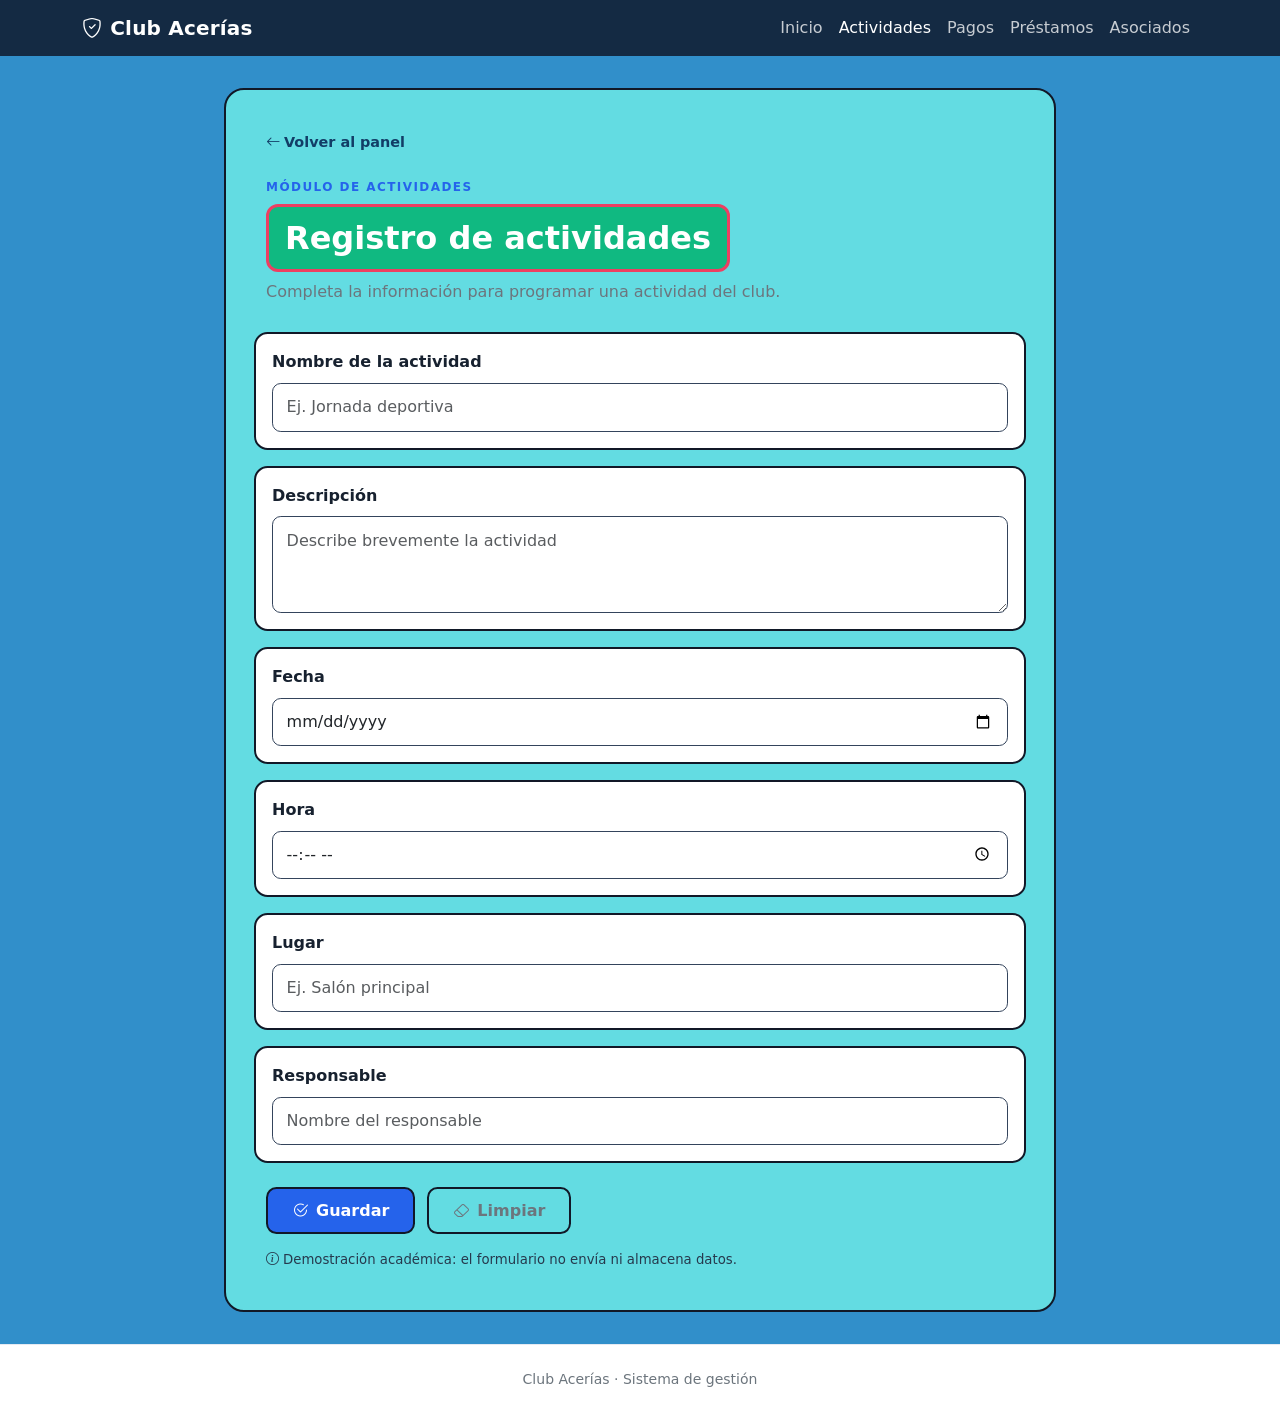
==== Vista/actividades.html @ b9f4083c "remplazos" ====
<!doctype html>
<html lang="es">
<head>
  <meta charset="utf-8">
  <meta name="viewport" content="width=device-width, initial-scale=1">
  <title>Registro de actividades | Club Acerías</title>
  <link href="https://cdn.jsdelivr.net/npm/bootstrap@5.3.3/dist/css/bootstrap.min.css" rel="stylesheet">
  <link href="https://cdn.jsdelivr.net/npm/bootstrap-icons@1.11.3/font/bootstrap-icons.css" rel="stylesheet">
  <link href="../Assets/css/club.css" rel="stylesheet">
</head>
<body class="registration-body">
  <nav class="navbar navbar-expand-lg navbar-dark club-navbar">
    <div class="container">
      <a class="navbar-brand fw-semibold" href="../index.html"><i class="bi bi-shield-check me-2"></i>Club Acerías</a>
      <button class="navbar-toggler" type="button" data-bs-toggle="collapse" data-bs-target="#menuPrincipal" aria-controls="menuPrincipal" aria-expanded="false" aria-label="Mostrar navegación"><span class="navbar-toggler-icon"></span></button>
      <div class="collapse navbar-collapse" id="menuPrincipal">
        <ul class="navbar-nav ms-auto">
          <li class="nav-item"><a class="nav-link" href="../index.html">Inicio</a></li>
          <li class="nav-item"><a class="nav-link active" aria-current="page" href="actividades.html">Actividades</a></li>
          <li class="nav-item"><a class="nav-link" href="pagos.html">Pagos</a></li>
          <li class="nav-item"><a class="nav-link" href="prestamos.html">Préstamos</a></li>
          <li class="nav-item"><a class="nav-link" href="asociados.html">Asociados</a></li>
        </ul>
      </div>
    </div>
  </nav>
  <main class="container page-content">
    <div class="page-heading">
      <a class="back-link" href="../index.html"><i class="bi bi-arrow-left me-1"></i>Volver al panel</a>
      <span class="eyebrow d-block mt-4">MÓDULO DE ACTIVIDADES</span>
      <h1 class="h2 fw-bold mt-2">Registro de actividades</h1>
      <p class="text-secondary mb-0">Completa la información para programar una actividad del club.</p>
    </div>
    <section class="card form-card">
      <div class="card-body p-4 p-md-5">
        <form class="club-form" novalidate>
          <div class="row g-4">
            <div class="col-12">
              <label for="nombreActividad" class="form-label">Nombre de la actividad</label>
              <input id="nombreActividad" name="nombreActividad" class="form-control" type="text" placeholder="Ej. Jornada deportiva" required>
              <div class="invalid-feedback">Ingresa el nombre de la actividad.</div>
            </div>
            <div class="col-12">
              <label for="descripcion" class="form-label">Descripción</label>
              <textarea id="descripcion" name="descripcion" class="form-control" rows="3" placeholder="Describe brevemente la actividad" required></textarea>
              <div class="invalid-feedback">Ingresa una descripción.</div>
            </div>
            <div class="col-md-6">
              <label for="fecha" class="form-label">Fecha</label>
              <input id="fecha" name="fecha" class="form-control" type="date" required>
              <div class="invalid-feedback">Selecciona una fecha.</div>
            </div>
            <div class="col-md-6">
              <label for="hora" class="form-label">Hora</label>
              <input id="hora" name="hora" class="form-control" type="time" required>
              <div class="invalid-feedback">Selecciona una hora.</div>
            </div>
            <div class="col-md-6">
              <label for="lugar" class="form-label">Lugar</label>
              <input id="lugar" name="lugar" class="form-control" type="text" placeholder="Ej. Salón principal" required>
              <div class="invalid-feedback">Ingresa el lugar de la actividad.</div>
            </div>
            <div class="col-md-6">
              <label for="responsable" class="form-label">Responsable</label>
              <input id="responsable" name="responsable" class="form-control" type="text" placeholder="Nombre del responsable" required>
              <div class="invalid-feedback">Ingresa el nombre del responsable.</div>
            </div>
          </div>
          <div class="form-actions mt-4">
            <button class="btn btn-primary px-4" type="submit"><i class="bi bi-check2-circle me-2"></i>Guardar</button>
            <button class="btn btn-outline-secondary px-4" type="reset"><i class="bi bi-eraser me-2"></i>Limpiar</button>
          </div>
          <div class="alert alert-success mt-4 mb-0 d-none" role="status" aria-live="polite"></div>
          <p class="form-note mt-3 mb-0"><i class="bi bi-info-circle me-1"></i>Demostración académica: el formulario no envía ni almacena datos.</p>
        </form>
      </div>
    </section>
  </main>
  <footer class="site-footer"><div class="container py-4 text-center text-secondary small">Club Acerías · Sistema de gestión</div></footer>
  <script src="../Assets/js/app.js"></script>
  <script src="https://cdn.jsdelivr.net/npm/bootstrap@5.3.3/dist/js/bootstrap.bundle.min.js"></script>
</body>
</html>
---- Assets/css/club.css ----
:root {
  color-scheme: light;
  --club-navy: #142a43;
  --club-blue: #2563eb;
  --club-ink: #172b4d;
  --club-muted: #64748b;
  --club-surface: #ffffff;
  --club-background: #f4f7fb;
  --form-blue: #318fca;
  --form-turquoise: #63dce2;
  --form-accent: #ed3f62;
  --form-border: #111827;
}

body {
  min-height: 100vh;
  display: flex;
  flex-direction: column;
  background: var(--club-background);
  color: var(--club-ink);
  font-family: system-ui, -apple-system, "Segoe UI", sans-serif;
}

.club-navbar {
  background: var(--club-navy);
}

.club-navbar .navbar-brand {
  letter-spacing: 0.01em;
}

.club-navbar .nav-link {
  color: rgb(255 255 255 / 76%);
}

.club-navbar .nav-link:hover,
.club-navbar .nav-link.active {
  color: #fff;
}

.welcome-panel {
  padding: clamp(1.5rem, 5vw, 3.5rem);
  border: 1px solid #e4eaf3;
  border-radius: 1.25rem;
  background: linear-gradient(120deg, #fff 20%, #edf4ff 100%);
}

.welcome-panel .lead {
  max-width: 42rem;
  color: var(--club-muted);
}

.eyebrow {
  color: var(--club-blue);
  font-size: 0.75rem;
  font-weight: 700;
  letter-spacing: 0.12em;
}

.module-link {
  display: block;
  height: 100%;
  color: inherit;
  text-decoration: none;
}

.module-card {
  overflow: hidden;
  border: 1px solid #e5eaf2;
  border-radius: 1rem;
  box-shadow: 0 0.25rem 1rem rgb(20 42 67 / 5%);
  transition: transform 160ms ease, box-shadow 160ms ease;
}

.module-link:hover .module-card {
  transform: translateY(-4px);
  box-shadow: 0 0.75rem 1.5rem rgb(20 42 67 / 10%);
}

.module-icon {
  display: inline-grid;
  width: 3rem;
  height: 3rem;
  place-items: center;
  border-radius: 0.9rem;
  font-size: 1.4rem;
}

.icon-blue { background: #e7efff; color: #2563eb; }
.icon-green { background: #e4f7ef; color: #159466; }
.icon-orange { background: #fff1df; color: #d97706; }
.icon-purple { background: #f0eaff; color: #7544d8; }

.module-card .card-footer {
  border-top: 1px solid #edf0f5;
  background: #fff;
  color: var(--club-blue);
  font-size: 0.9rem;
  font-weight: 600;
}

.page-content {
  width: min(calc(100% - 2rem), 52rem);
  max-width: 52rem;
  flex: 1;
  margin: 2rem auto;
  padding: clamp(1.25rem, 4vw, 2.5rem);
  border: 2px solid var(--form-border);
  border-radius: 1.25rem;
  background: var(--form-turquoise);
}

.registration-body {
  background: var(--form-blue);
}

.page-heading {
  margin-bottom: 1.75rem;
}

.page-heading h1 {
  display: block;
  width: fit-content;
  max-width: 100%;
  padding: 0.7rem 1rem;
  border: 3px solid var(--form-accent);
  border-radius: 0.75rem;
  background: #10b981;
  color: #fff;
  font-size: clamp(1.5rem, 4vw, 2rem);
  line-height: 1.25;
}

.back-link {
  color: #123d66;
  font-size: 0.9rem;
  font-weight: 600;
  text-decoration: none;
}

.back-link:hover {
  text-decoration: underline;
}

.form-card {
  border: 0;
  border-radius: 0;
  background: transparent;
  box-shadow: none;
}

.form-card .card-body {
  padding: 0 !important;
}

.club-form .row {
  --bs-gutter-y: 1rem;
}

.club-form .row > [class*="col-"] {
  flex: 0 0 100%;
  width: 100%;
  max-width: 100%;
  padding: 1rem;
  border: 2px solid var(--form-border);
  border-radius: 0.85rem;
  background: #fff;
}

.form-label {
  display: block;
  margin-bottom: 0.55rem;
  color: #17212f;
  font-size: 1rem;
  font-weight: 700;
}

.form-control,
.form-select,
.input-group-text {
  min-height: 3rem;
  border: 1px solid #34445c;
  border-radius: 0.55rem;
}

.form-control,
.form-select {
  padding: 0.7rem 0.85rem;
}

textarea.form-control {
  min-height: auto;
}

.form-control:focus,
.form-select:focus {
  border-color: var(--club-blue);
  box-shadow: 0 0 0 0.22rem rgb(37 99 235 / 18%);
}

.input-group .input-group-text {
  border-radius: 0.55rem 0 0 0.55rem;
  background: #e8f4fa;
}

.input-group .form-control {
  border-radius: 0 0.55rem 0.55rem 0;
}

.input-group .invalid-feedback {
  width: 100%;
}

.form-actions {
  display: flex;
  flex-wrap: wrap;
  gap: 0.75rem;
}

.form-actions .btn {
  min-height: 2.9rem;
  border: 2px solid var(--form-border);
  border-radius: 0.65rem;
  font-weight: 600;
}

.form-actions .btn-primary {
  border-color: var(--form-border);
  background: var(--club-blue);
}

.form-note {
  color: #26394d;
  font-size: 0.83rem;
}

.site-footer {
  margin-top: auto;
  border-top: 1px solid #e5eaf2;
  background: #fff;
}

@media (max-width: 575.98px) {
  .page-content {
    margin: 1rem auto;
    padding: 1.1rem;
    border-radius: 1rem;
  }

  .form-actions .btn {
    flex: 1 1 100%;
  }

  .page-heading h1 {
    width: 100%;
  }
}

@media (prefers-reduced-motion: reduce) {
  *,
  *::before,
  *::after {
    scroll-behavior: auto !important;
    transition-duration: 0.01ms !important;
  }
}
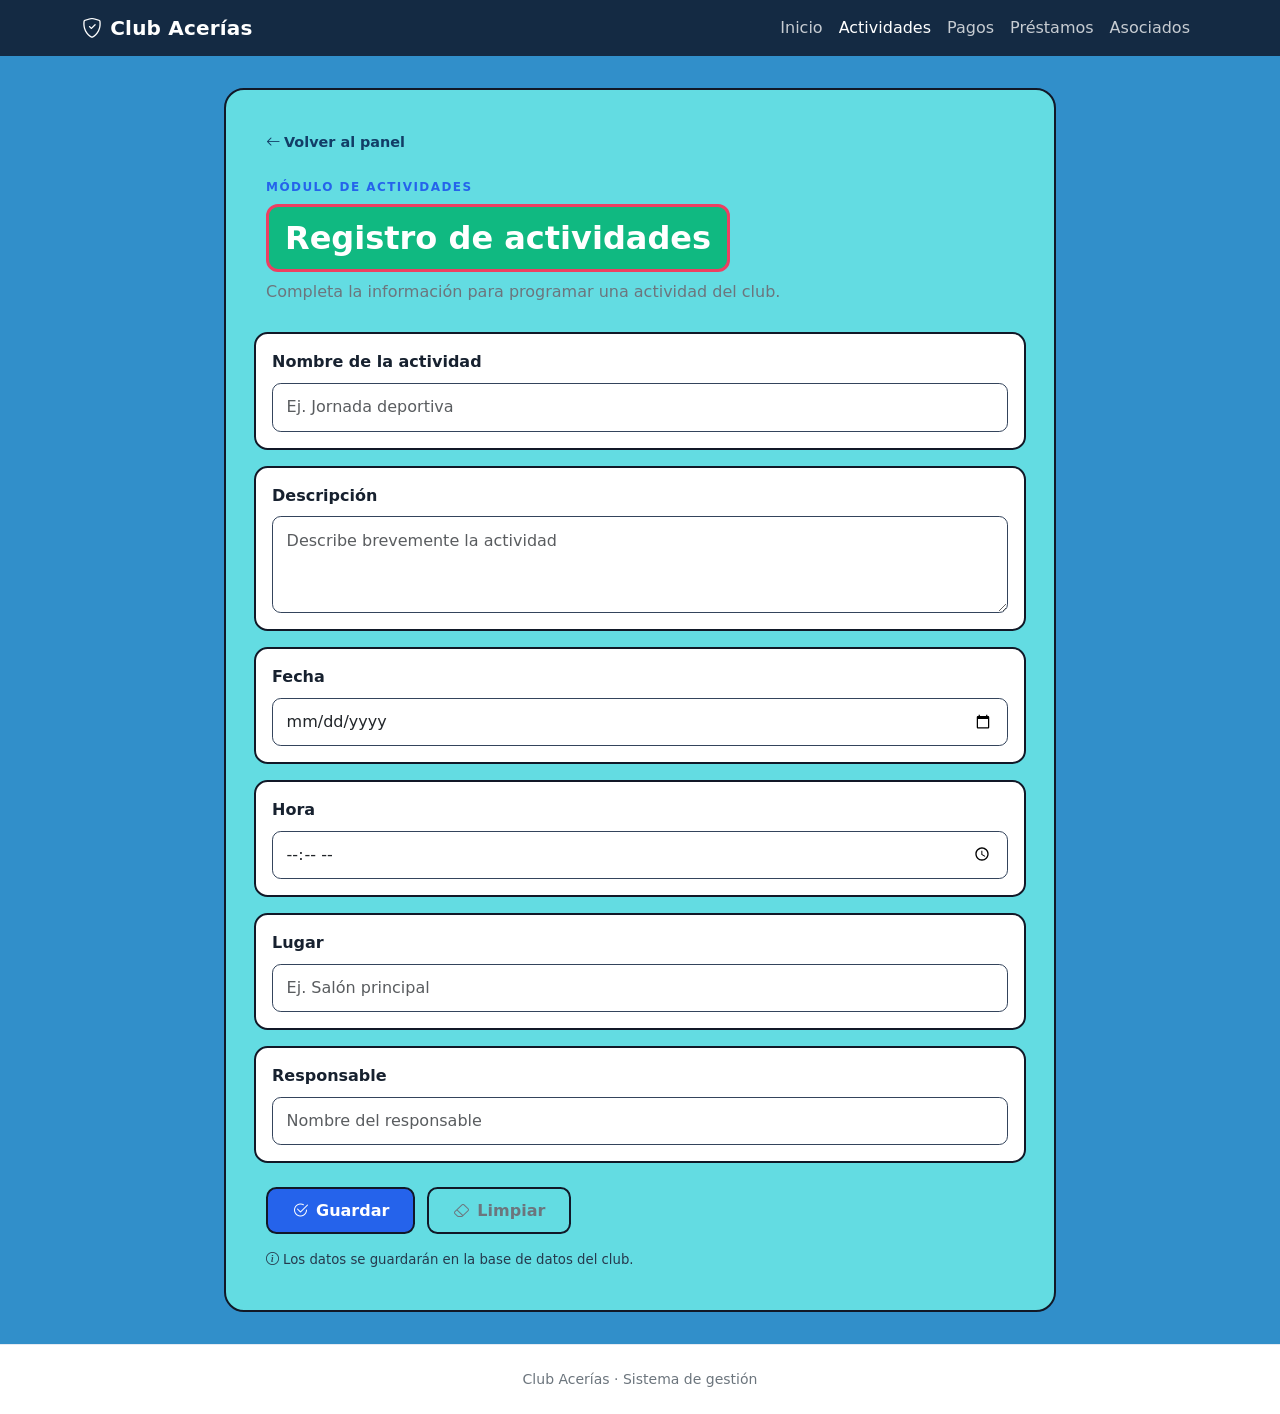
==== commit 1494a199: "resgistros" ====
--- a/Vista/actividades.html
+++ b/Vista/actividades.html
@@ -33,7 +33,7 @@
     </div>
     <section class="card form-card">
       <div class="card-body p-4 p-md-5">
-        <form class="club-form" novalidate>
+        <form class="club-form" data-tipo="actividad" novalidate>
           <div class="row g-4">
             <div class="col-12">
               <label for="nombreActividad" class="form-label">Nombre de la actividad</label>
@@ -71,7 +71,7 @@
             <button class="btn btn-outline-secondary px-4" type="reset"><i class="bi bi-eraser me-2"></i>Limpiar</button>
           </div>
           <div class="alert alert-success mt-4 mb-0 d-none" role="status" aria-live="polite"></div>
-          <p class="form-note mt-3 mb-0"><i class="bi bi-info-circle me-1"></i>Demostración académica: el formulario no envía ni almacena datos.</p>
+          <p class="form-note mt-3 mb-0"><i class="bi bi-info-circle me-1"></i>Los datos se guardarán en la base de datos del club.</p>
         </form>
       </div>
     </section>
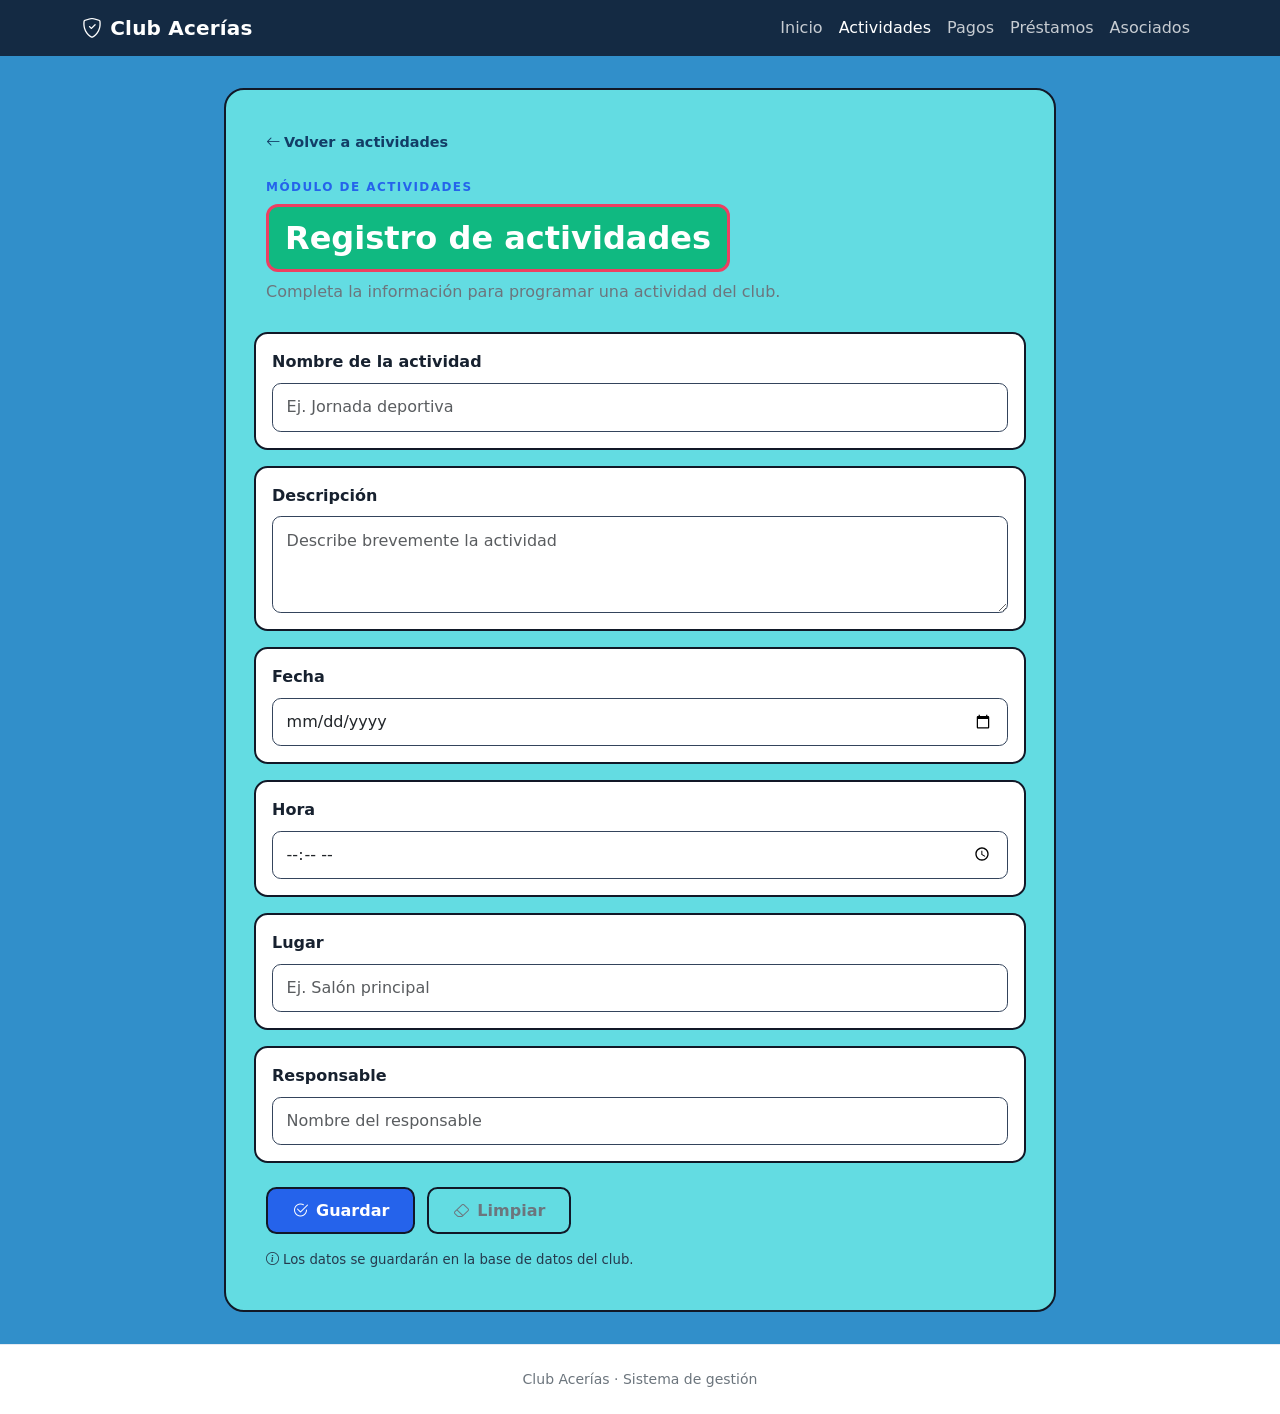
==== commit ca0ba457: "Actividades" ====
--- a/Vista/actividades.html
+++ b/Vista/actividades.html
@@ -16,7 +16,7 @@
       <div class="collapse navbar-collapse" id="menuPrincipal">
         <ul class="navbar-nav ms-auto">
           <li class="nav-item"><a class="nav-link" href="../index.html">Inicio</a></li>
-          <li class="nav-item"><a class="nav-link active" aria-current="page" href="actividades.html">Actividades</a></li>
+          <li class="nav-item"><a class="nav-link active" aria-current="page" href="listaActividades.html">Actividades</a></li>
           <li class="nav-item"><a class="nav-link" href="pagos.html">Pagos</a></li>
           <li class="nav-item"><a class="nav-link" href="prestamos.html">Préstamos</a></li>
           <li class="nav-item"><a class="nav-link" href="asociados.html">Asociados</a></li>
@@ -26,7 +26,7 @@
   </nav>
   <main class="container page-content">
     <div class="page-heading">
-      <a class="back-link" href="../index.html"><i class="bi bi-arrow-left me-1"></i>Volver al panel</a>
+      <a class="back-link" href="listaActividades.html"><i class="bi bi-arrow-left me-1"></i>Volver a actividades</a>
       <span class="eyebrow d-block mt-4">MÓDULO DE ACTIVIDADES</span>
       <h1 class="h2 fw-bold mt-2">Registro de actividades</h1>
       <p class="text-secondary mb-0">Completa la información para programar una actividad del club.</p>
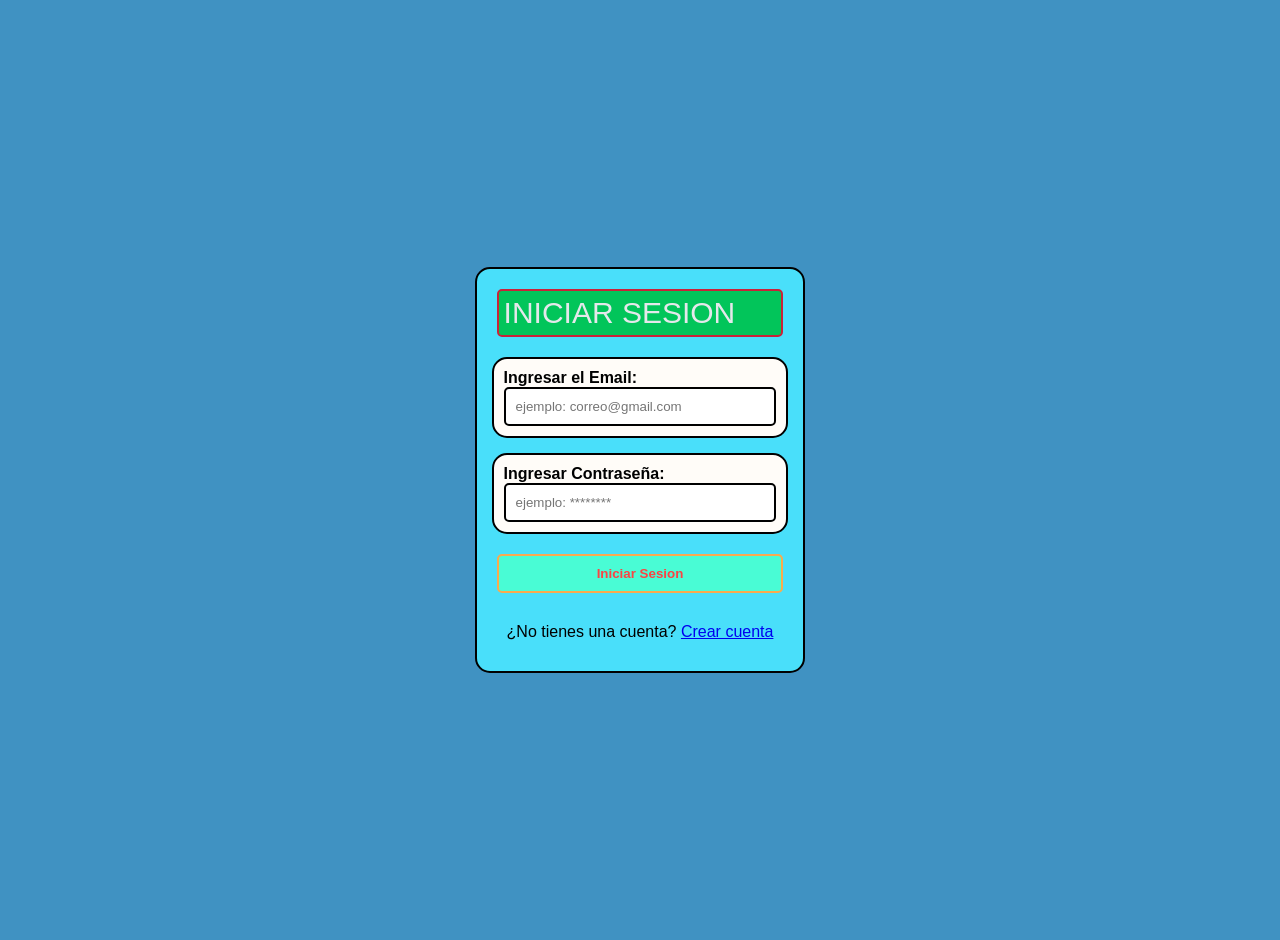
==== commit 228a3eca: "ajustes" ====
--- a/Vista/actividades.html
+++ b/Vista/actividades.html
@@ -9,21 +9,19 @@
   <link href="../Assets/css/club.css" rel="stylesheet">
 </head>
 <body class="registration-body">
-  <nav class="navbar navbar-expand-lg navbar-dark club-navbar">
-    <div class="container">
-      <a class="navbar-brand fw-semibold" href="../index.html"><i class="bi bi-shield-check me-2"></i>Club Acerías</a>
-      <button class="navbar-toggler" type="button" data-bs-toggle="collapse" data-bs-target="#menuPrincipal" aria-controls="menuPrincipal" aria-expanded="false" aria-label="Mostrar navegación"><span class="navbar-toggler-icon"></span></button>
-      <div class="collapse navbar-collapse" id="menuPrincipal">
-        <ul class="navbar-nav ms-auto">
-          <li class="nav-item"><a class="nav-link" href="../index.html">Inicio</a></li>
-          <li class="nav-item"><a class="nav-link active" aria-current="page" href="listaActividades.html">Actividades</a></li>
-          <li class="nav-item"><a class="nav-link" href="pagos.html">Pagos</a></li>
-          <li class="nav-item"><a class="nav-link" href="prestamos.html">Préstamos</a></li>
-          <li class="nav-item"><a class="nav-link" href="asociados.html">Asociados</a></li>
-        </ul>
-      </div>
+  <header class="d-flex flex-wrap justify-content-between align-items-center gap-2 px-4 py-3 bg-white shadow-sm">
+    <h1 class="h3 m-0"><a class="text-reset text-decoration-none" href="Dashboart.html" title="Volver al panel principal">CLUB ACERIAS - Registro de actividades</a></h1>
+    <div class="d-flex align-items-center gap-2">
+      <span>
+        <i class="bi bi-person-circle"></i>
+        <span id="usuarioActual">Usuario</span>
+        <span id="rolActual" class="badge text-bg-secondary ms-1"></span>
+      </span>
+      <button id="btnCerrarSesion" class="btn btn-danger btn-sm" type="button">
+        <i class="bi bi-box-arrow-right"></i> Cerrar sesión
+      </button>
     </div>
-  </nav>
+  </header>
   <main class="container page-content">
     <div class="page-heading">
       <a class="back-link" href="listaActividades.html"><i class="bi bi-arrow-left me-1"></i>Volver a actividades</a>
@@ -79,5 +77,6 @@
   <footer class="site-footer"><div class="container py-4 text-center text-secondary small">Club Acerías · Sistema de gestión</div></footer>
   <script src="../Assets/js/app.js"></script>
   <script src="https://cdn.jsdelivr.net/npm/bootstrap@5.3.3/dist/js/bootstrap.bundle.min.js"></script>
+  <script src="../Config/Dashboart.js"></script>
 </body>
 </html>
--- a/Assets/css/club.css
+++ b/Assets/css/club.css
@@ -229,6 +229,40 @@
   background: var(--club-blue);
 }
 
+/* Opciones de género (perfil) */
+.opciones-genero {
+  display: flex;
+  flex-wrap: wrap;
+  gap: 0.5rem 1.5rem;
+}
+
+.opciones-genero .form-check-input {
+  border-color: #34445c;
+}
+
+/* Mensaje de resultado que escribe Config/Asociados.js (data-tipo="exito" | "error") */
+.form-mensaje:empty {
+  display: none;
+}
+
+.form-mensaje {
+  padding: 0.85rem 1rem;
+  border: 2px solid var(--form-border);
+  border-radius: 0.65rem;
+  background: #fff;
+  font-weight: 600;
+}
+
+.form-mensaje[data-tipo="exito"] {
+  background: #d1fae5;
+  color: #065f46;
+}
+
+.form-mensaje[data-tipo="error"] {
+  background: #fee2e2;
+  color: #991b1b;
+}
+
 .form-note {
   color: #26394d;
   font-size: 0.83rem;
